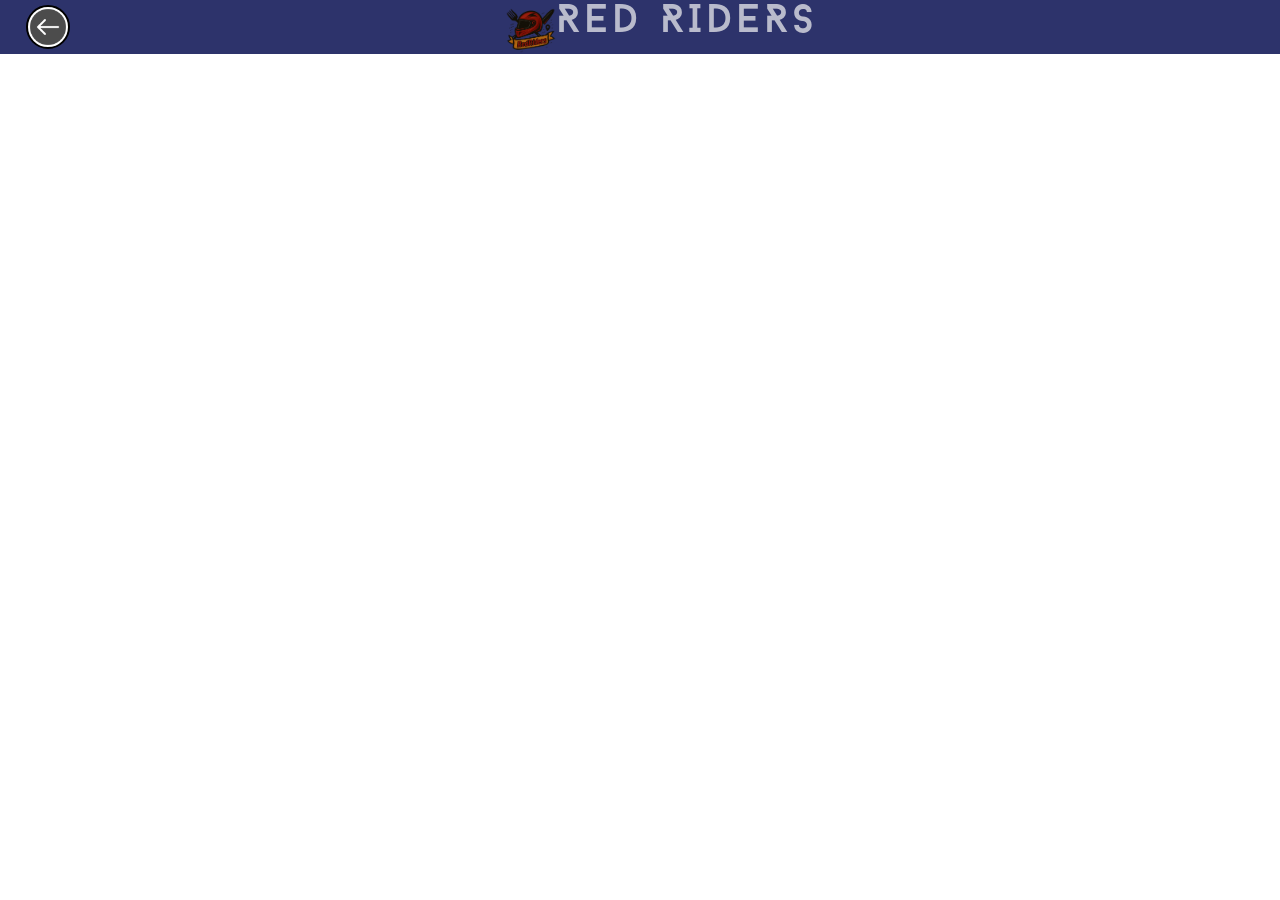
==== user_start/index.html @ 04c1f078 "b" ====
<!DOCTYPE html>
<html lang="pt-br">
<head>
    <meta charset="UTF-8">
    <meta name="viewport" content="width=device-width, initial-scale=1.0">
    <title>LOGIN</title>
    <link rel="stylesheet" href="styles.css">
    <link rel="stylesheet" href="./baron/baron_neue/Baron Neue Black Italic.otf"> <!--acessando arquivo-->
</head>
<body>
    <header>
        <nav>
            <div class="back-button">
                <a href="#"><img src="../imgs/nav_imgs/back.png"></a>
            </div>
            <div class="center-logo">
                <img src="../imgs/nav_imgs/logo.png" class="icon">
                <a class="logo" href="/" id="logo">RED RIDERS</a>
            </div>
            <div></div>
        </nav>
    </header>
    <main>
    </main>
</body>
</html>
---- user_start/styles.css ----
* {
    padding: 0px;
    margin: 0px;
}

@font-face {
    font-family: 'baron';
    src: url(./baron/Baron\ Neue.otf) format('opentype');
    /*exportando fonte*/
}

a {
    font-family: baron;
    text-decoration: none;
    opacity: 0.7;
    transition: 1s;
}

a:hover {
    opacity: 1.0;
}

.logo {
    display: flex;
    font-size: 40px;
    letter-spacing: 4px;
    color: whitesmoke;
    margin-top: -10px;
    transition: 1s;
}

.logo:hover {
    font-size: 42px;
}

.icon {
    width: 50px;
    height: 50px;
    padding-top: 10px;
    transition: 1s;
}

.icon:hover {
    width: 55px;
    height: 55px;
}

nav {
    display: flex;
    flex-direction: row;
    justify-content: space-between;
    background-color: #2d336b;
    align-items: center;
    height: 6vh;
}

.center-logo {
    display: flex;
    flex-direction: row;
    align-items: center;

}

.back-button {
    display: flex;
    position: relative;
    background: white;
    height: 40px;
    width: 40px;
    border-radius: 50px;
    cursor: pointer;
    border: 2px solid black;
    left: 2%;
    transition: 1s;
}

.back-button img {
    width: 100%;
    height: 100%;
    object-fit: cover;
}

.back-button:hover {
    background-color: blue;
}

.space-right {
    height: 40px;
    width: 40px;
}
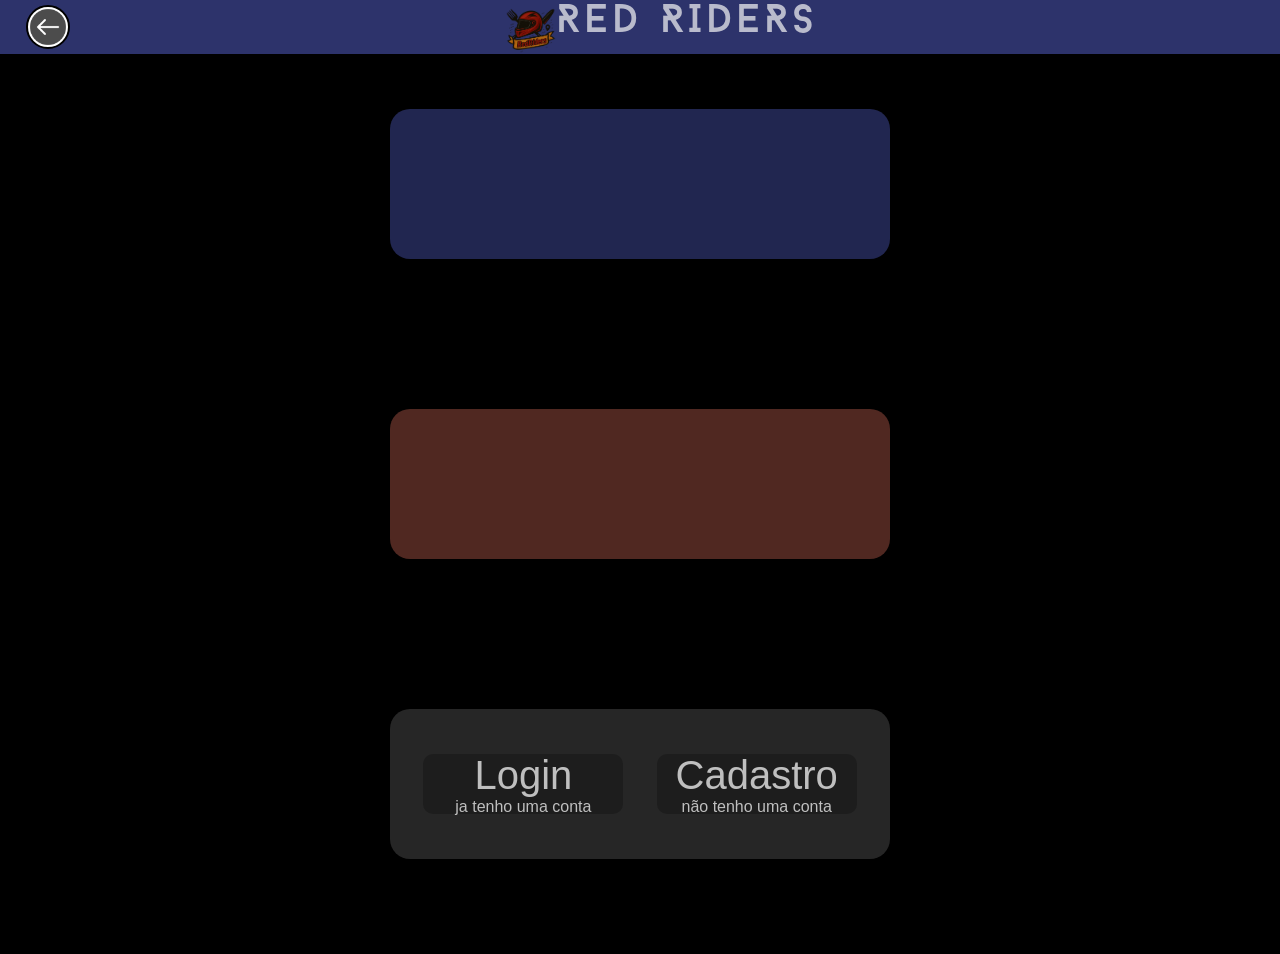
==== commit 62bd2a0b: "abc" ====
--- a/user_start/index.html
+++ b/user_start/index.html
@@ -3,7 +3,7 @@
 <head>
     <meta charset="UTF-8">
     <meta name="viewport" content="width=device-width, initial-scale=1.0">
-    <title>LOGIN</title>
+    <title>START</title>
     <link rel="stylesheet" href="styles.css">
     <link rel="stylesheet" href="./baron/baron_neue/Baron Neue Black Italic.otf"> <!--acessando arquivo-->
 </head>
@@ -21,6 +21,32 @@
         </nav>
     </header>
     <main>
+        <div class="caixas">
+            <div class="caixa-select" id="select01">
+                <div></div>
+                <div>
+                    <div></div>
+                    <div></div>
+                </div>
+            </div>
+            <div class="caixa-select" id="select02">
+                <div>
+                    <div></div>
+                    <div></div>
+                </div>
+                <div></div>
+            </div>
+            <div class="caixa-select" id="login-cadastro">
+                <div class="caixa-interna">
+                    <div class="group01">Login</div>
+                    <div class="group02">ja tenho uma conta</div>
+                </div>
+                <div class="caixa-interna">
+                    <div class="group01">Cadastro</div>
+                    <div class="group02">não tenho uma conta</div>
+                </div>
+            </div>
+        </div>
     </main>
 </body>
 </html>
--- a/user_start/styles.css
+++ b/user_start/styles.css
@@ -87,4 +87,58 @@
 .space-right {
     height: 40px;
     width: 40px;
+}
+body{
+}
+.caixas{
+    display:flex;
+    flex-direction:column;
+    height: 100vh;
+    background-color:black;
+    justify-content: space-around;
+    align-items: center;
+}/*organizando as divs da class caixa-select*/
+.caixa-select{
+    display: flex;
+    background-color: black;
+    height: 150px;
+    width: 500px;
+    border-radius: 20px;
+    margin-top: -40px;   
+    opacity: 0.75; 
+}/*definindo propriedades*/
+#select01{
+    background: #2D336B;
+}/*mechendo na primeira class caixa-select*/
+#select02{
+    background: #6B362D;
+}/*mechendo na segunda class caixa-select*/
+#login-cadastro{
+    background: rgba(255,255,255,0.2);
+    display:flex;
+    justify-content: space-evenly;
+    align-items: center;
+}/*mechendo na terceira class caixa-select*/
+.caixa-interna{
+    height: 40%;
+    width: 40%;
+    background: rgba(0, 0, 0, 0.245);
+    display: flex;
+    flex-direction: column;
+    text-align: center;
+    justify-content: center;
+    border-radius: 10px;
+    color: white;
+    transition: 1s ease;
+    transition-delay: 100ms;
+    font-family: 'Gill Sans', 'Gill Sans MT', Calibri, 'Trebuchet MS', sans-serif;
+}/*mechendo nas divs dentro da terceira class caixa-select*/
+.caixa-interna:hover{
+    transform: scale(1.1)
+}
+.group01{
+    font-size: 2.5rem;
+}
+.group02{
+    font-size: 1rem;
 }
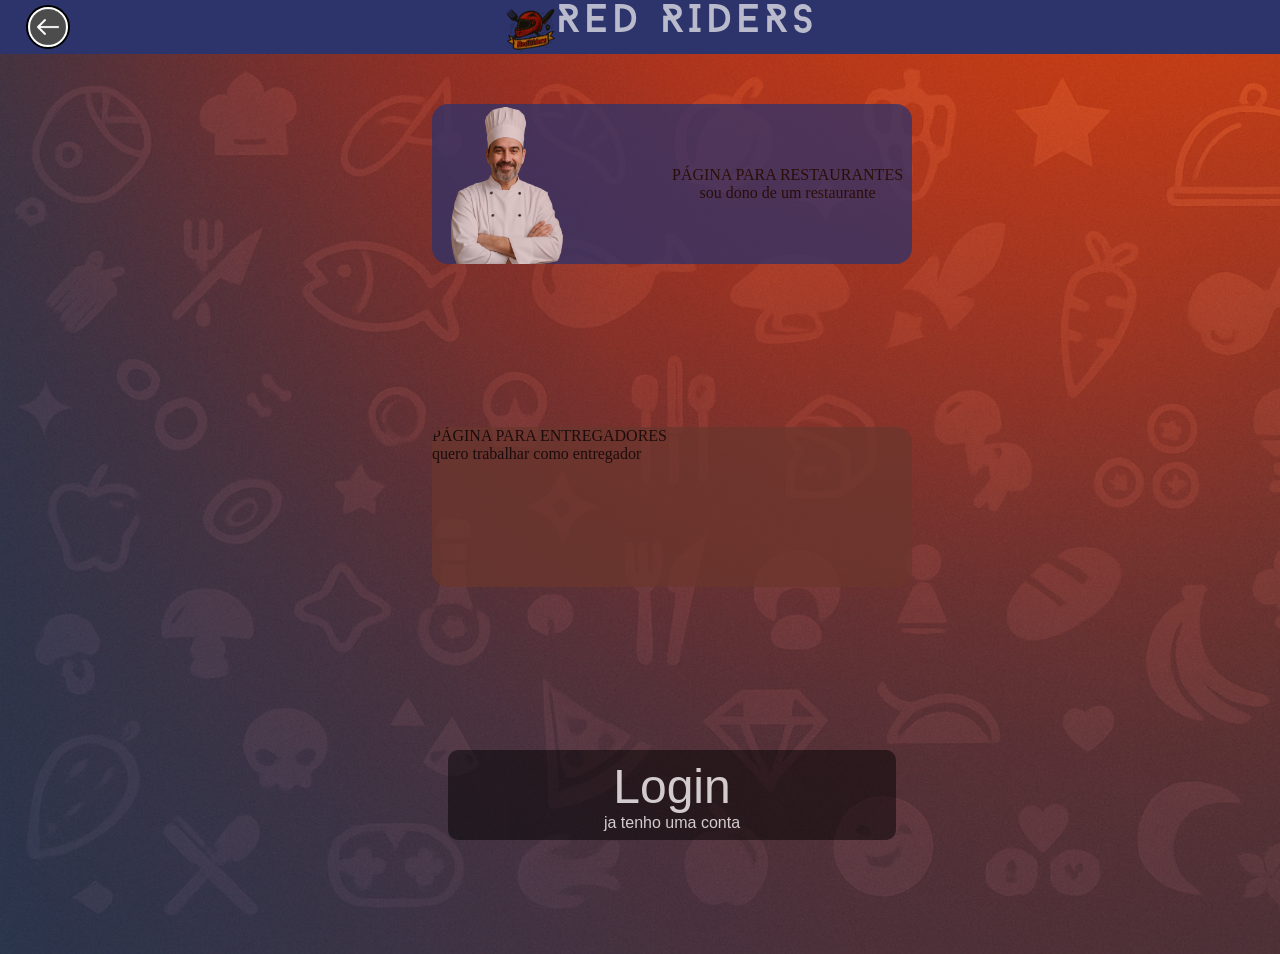
==== commit 9acd6284: "abc" ====
--- a/user_start/index.html
+++ b/user_start/index.html
@@ -23,28 +23,22 @@
     <main>
         <div class="caixas">
             <div class="caixa-select" id="select01">
-                <div></div>
+                <div class="rogerinho"><img src="./imgs/imgs/rogerio.png"></a></div>
                 <div>
-                    <div></div>
-                    <div></div>
+                    <div class="text01">PÁGINA PARA RESTAURANTES</div>
+                    <div class="text02">sou dono de um restaurante</div>
                 </div>
             </div>
             <div class="caixa-select" id="select02">
                 <div>
-                    <div></div>
-                    <div></div>
+                    <div class="text01">PÁGINA PARA ENTREGADORES</div>
+                    <div class="text02">quero trabalhar como entregador</div>
                 </div>
                 <div></div>
             </div>
-            <div class="caixa-select" id="login-cadastro">
-                <div class="caixa-interna">
+            <div class="caixa-select" id="login">
                     <div class="group01">Login</div>
                     <div class="group02">ja tenho uma conta</div>
-                </div>
-                <div class="caixa-interna">
-                    <div class="group01">Cadastro</div>
-                    <div class="group02">não tenho uma conta</div>
-                </div>
             </div>
         </div>
     </main>
--- a/user_start/styles.css
+++ b/user_start/styles.css
@@ -2,13 +2,11 @@
     padding: 0px;
     margin: 0px;
 }
-
 @font-face {
     font-family: 'baron';
     src: url(./baron/Baron\ Neue.otf) format('opentype');
     /*exportando fonte*/
 }
-
 a {
     font-family: baron;
     text-decoration: none;
@@ -88,41 +86,44 @@
     height: 40px;
     width: 40px;
 }
-body{
-}
 .caixas{
     display:flex;
     flex-direction:column;
     height: 100vh;
-    background-color:black;
+    background: url(./imgs/imgs/fundo.png);
+    background-size: cover;
     justify-content: space-around;
     align-items: center;
 }/*organizando as divs da class caixa-select*/
 .caixa-select{
     display: flex;
     background-color: black;
-    height: 150px;
-    width: 500px;
-    border-radius: 20px;
-    margin-top: -40px;   
+    height: 10rem;
+    width: 30rem;
+    margin-left: 5%;
+    margin-left: 5%;
+    border-radius: 1rem;
+    margin-top: -5%;   
     opacity: 0.75; 
+    overflow:hidden;
 }/*definindo propriedades*/
 #select01{
+    display:flex;
+    align-items: center;
     background: #2D336B;
+    text-align: center;
 }/*mechendo na primeira class caixa-select*/
+.rogerinho{
+    display: flex;
+    height: 100%;
+}
 #select02{
     background: #6B362D;
 }/*mechendo na segunda class caixa-select*/
-#login-cadastro{
-    background: rgba(255,255,255,0.2);
-    display:flex;
-    justify-content: space-evenly;
-    align-items: center;
-}/*mechendo na terceira class caixa-select*/
-.caixa-interna{
-    height: 40%;
-    width: 40%;
-    background: rgba(0, 0, 0, 0.245);
+#login{
+    height: 10%;
+    width: 35%;
+    background: rgba(0, 0, 0, 0.66);
     display: flex;
     flex-direction: column;
     text-align: center;
@@ -132,12 +133,12 @@
     transition: 1s ease;
     transition-delay: 100ms;
     font-family: 'Gill Sans', 'Gill Sans MT', Calibri, 'Trebuchet MS', sans-serif;
-}/*mechendo nas divs dentro da terceira class caixa-select*/
-.caixa-interna:hover{
+}/*mechendo na terceira class caixa-select*/
+.login-cadastro:hover{
     transform: scale(1.1)
 }
 .group01{
-    font-size: 2.5rem;
+    font-size: 3rem;
 }
 .group02{
     font-size: 1rem;
